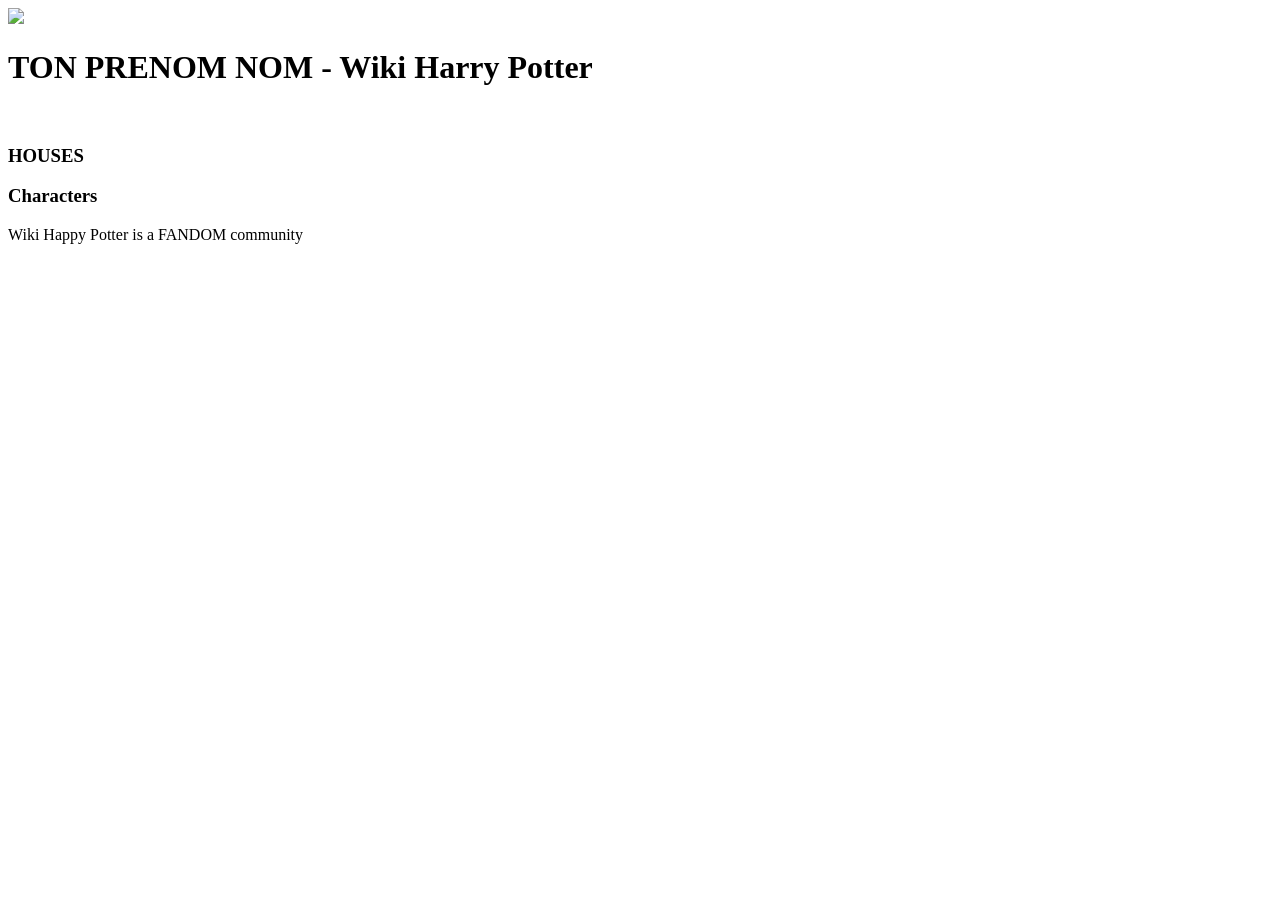
==== index.html @ f0926fb3 "first commit" ====
<!DOCTYPE html>
<html lang="en">
  <head>
    <meta charset="UTF-8" />
    <meta name="viewport" content="width=device-width, initial-scale=1.0" />
    <link rel="stylesheet" href="./css/style.css" />
     <title>TON PRENOM NOM - Partiel Harry Potter</title>
  </head>
  <body>
   
    <main>
       <header class="header">
      <div class="header__right">
        <img src="./images/logo/logo.png" />
      </div>
      <div class="header__left">
        <h1>TON PRENOM NOM - Wiki Harry Potter</h1>
   
        <img src="./images/menu.png" alt="" srcset="" />
      </div>
    </header>
      <section>
        <h3>HOUSES</h3>
        <div class="houses"></div>
      </section>
      <section>
        <h3>Characters</h3>
        <div class="characters"></div>
      </section>
    </main>
    <footer>
      <p>Wiki Happy Potter is a FANDOM community</p>
    </footer>
  </body>
</html>
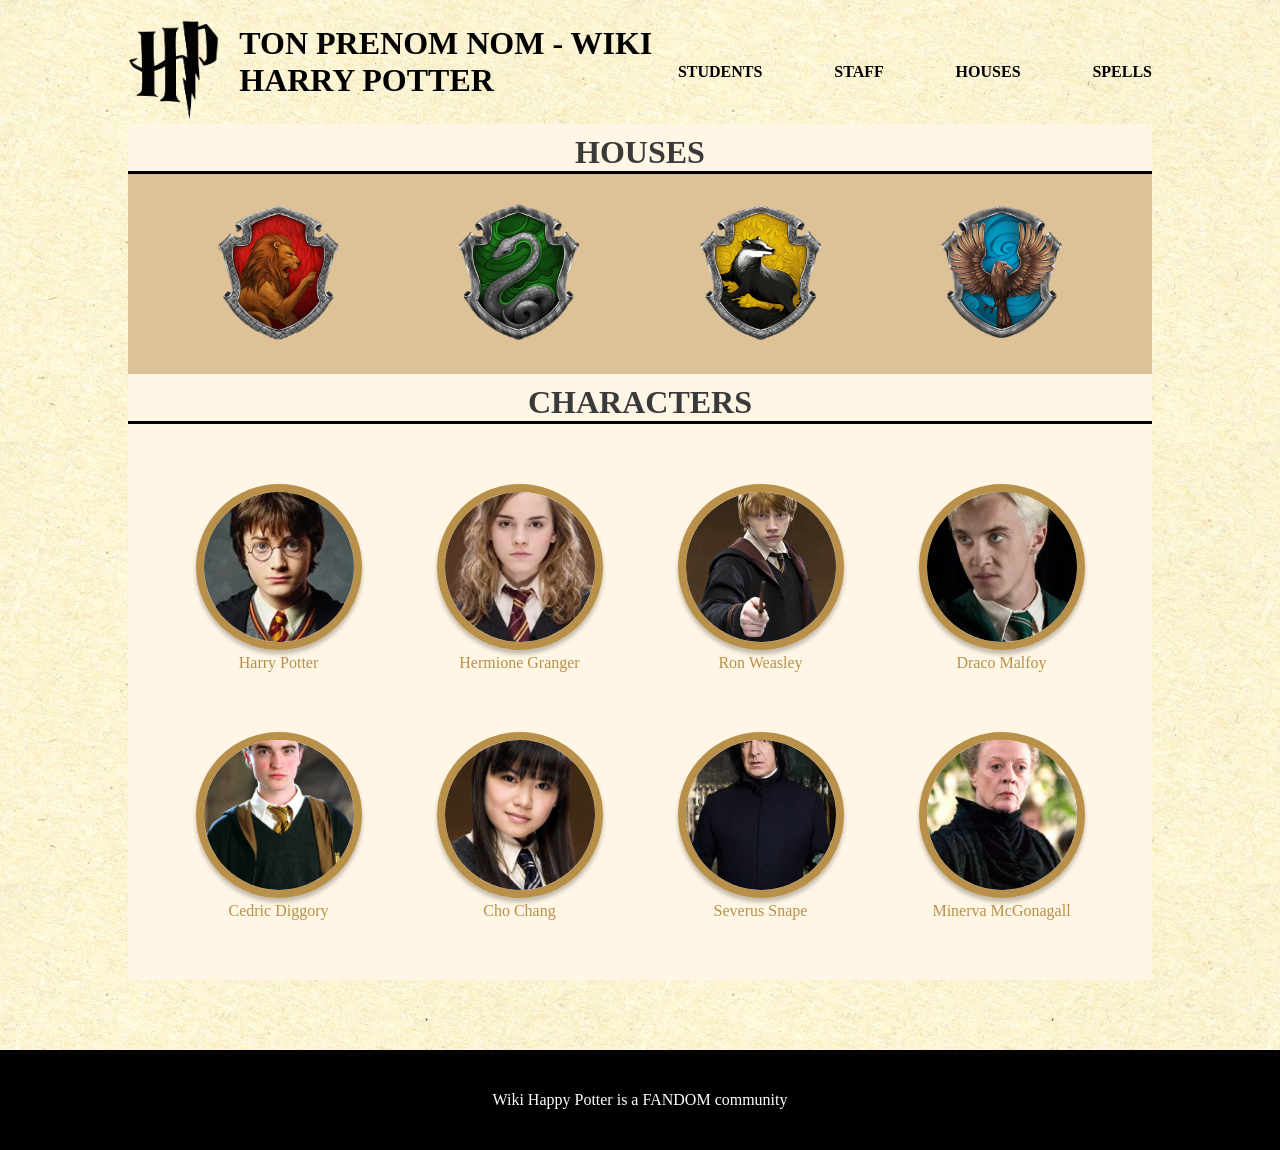
==== commit b3a3e118: "feat(home): restore file structure and add static houses, characters and responsive layout" ====
--- a/index.html
+++ b/index.html
@@ -4,28 +4,70 @@
     <meta charset="UTF-8" />
     <meta name="viewport" content="width=device-width, initial-scale=1.0" />
     <link rel="stylesheet" href="./css/style.css" />
-     <title>TON PRENOM NOM - Partiel Harry Potter</title>
+    <title>TON PRENOM NOM - Partiel Harry Potter</title>
   </head>
   <body>
-   
-    <main>
-       <header class="header">
+    <header class="header">
       <div class="header__right">
-        <img src="./images/logo/logo.png" />
+        <img src="./images/logo/logo.png" alt="Harry Potter Wiki" />
       </div>
       <div class="header__left">
         <h1>TON PRENOM NOM - Wiki Harry Potter</h1>
-   
-        <img src="./images/menu.png" alt="" srcset="" />
+        <ul>
+          <li>Students</li>
+          <li>Staff</li>
+          <li>Houses</li>
+          <li>Spells</li>
+        </ul>
+        <img src="./images/menu.png" alt="Menu" />
       </div>
     </header>
+    <main>
       <section>
-        <h3>HOUSES</h3>
-        <div class="houses"></div>
+        <h3>Houses</h3>
+        <div class="houses">
+          <div><img src="./images/logo/Gryffindor.png" alt="Gryffindor" /></div>
+          <div><img src="./images/logo/Slytherin.png" alt="Slytherin" /></div>
+          <div><img src="./images/logo/Hufflepuff.png" alt="Hufflepuff" /></div>
+          <div><img src="./images/logo/Ravenclaw.png" alt="Ravenclaw" /></div>
+        </div>
       </section>
       <section>
         <h3>Characters</h3>
-        <div class="characters"></div>
+        <div class="characters">
+          <div>
+            <img src="./images/characters/harry.webp" alt="Harry Potter" />
+            <p>Harry Potter</p>
+          </div>
+          <div>
+            <img src="./images/characters/hermione.webp" alt="Hermione Granger" />
+            <p>Hermione Granger</p>
+          </div>
+          <div>
+            <img src="./images/characters/ron.webp" alt="Ron Weasley" />
+            <p>Ron Weasley</p>
+          </div>
+          <div>
+            <img src="./images/characters/draco.webp" alt="Draco Malfoy" />
+            <p>Draco Malfoy</p>
+          </div>
+          <div>
+            <img src="./images/characters/cedric.webp" alt="Cedric Diggory" />
+            <p>Cedric Diggory</p>
+          </div>
+          <div>
+            <img src="./images/characters/cho.webp" alt="Cho Chang" />
+            <p>Cho Chang</p>
+          </div>
+          <div>
+            <img src="./images/characters/snape.webp" alt="Severus Snape" />
+            <p>Severus Snape</p>
+          </div>
+          <div>
+            <img src="./images/characters/mcgonagall.webp" alt="Minerva McGonagall" />
+            <p>Minerva McGonagall</p>
+          </div>
+        </div>
       </section>
     </main>
     <footer>
--- a/css/style.css
+++ b/css/style.css
@@ -0,0 +1,211 @@
+:root {
+  --light: #fff6e6;
+  --darkGrey: #3a3a3a;
+  --gold: #b99049;
+  --red: #b71713;
+  --green: #124b10;
+  --blue: #078cb1;
+  --yellow: #e1b50c;
+}
+
+@font-face {
+  font-family: "Rubik";
+  src: url("./../font/Rubik-Regular.ttf");
+}
+@font-face {
+  font-family: "Rubik";
+  src: url("./../font/Rubik-Bold.ttf");
+  font-weight: bold;
+}
+* {
+  margin: 0;
+  padding: 0;
+}
+
+body {
+  background: url("./../images/bgHP.webp") repeat;
+  font-family: "Rubik";
+}
+
+main {
+  background-color: var(--light);
+  max-width: 1024px;
+  margin: auto;
+  margin-bottom: 70px;
+}
+main h3 {
+  text-transform: uppercase;
+  border-bottom: 3px solid black;
+  text-align: center;
+  color: var(--darkGrey);
+  font-family: Rubik;
+  font-size: 32px;
+  font-style: normal;
+  font-weight: 700;
+  line-height: normal;
+  padding-top: 10px;
+}
+main h2 {
+  color: var(--darkGrey);
+  text-align: center;
+  font-family: Roboto;
+  font-size: 40px;
+  font-style: normal;
+  font-weight: 400;
+  line-height: normal;
+  margin-bottom: 54px;
+}
+
+footer {
+  background-color: #000;
+  height: 100px;
+  display: flex;
+  justify-content: center;
+  align-items: center;
+}
+footer p {
+  text-align: center;
+  color: #fff;
+}
+
+.header {
+  display: flex;
+  max-width: 1024px;
+  margin: auto;
+  margin-top: 20px;
+}
+.header h1 {
+  margin-bottom: 20px;
+}
+.header__right img {
+  height: 100px;
+  margin-right: 20px;
+}
+.header__left {
+  width: 100%;
+  display: flex;
+  align-items: center;
+  text-transform: uppercase;
+}
+.header__left ul {
+  display: flex;
+  justify-content: space-between;
+  width: 80%;
+}
+.header__left ul li {
+  list-style: none;
+  font-weight: bold;
+}
+.header__left img {
+  display: none;
+}
+
+.houses {
+  display: flex;
+  justify-content: space-around;
+  background: rgba(185, 144, 73, 0.5);
+  padding: 30px;
+  flex-wrap: wrap;
+}
+.houses > div {
+  border-radius: 140px;
+  width: 140px;
+  height: 140px;
+  text-align: center;
+}
+.houses > div:hover {
+  background: var(--light);
+}
+.houses img {
+  width: 121px;
+  height: 136px;
+}
+
+.characters {
+  display: flex;
+  justify-content: space-around;
+  flex-wrap: wrap;
+  padding: 30px;
+}
+.characters > div {
+  padding: 30px;
+}
+.characters img {
+  width: 150px;
+  height: 150px;
+  border-radius: 150px;
+  border: 8px solid var(--gold);
+  box-shadow: 0px 4px 4px 0px rgba(0, 0, 0, 0.25);
+  object-fit: cover;
+}
+.characters p {
+  text-align: center;
+  color: var(--gold);
+}
+
+/* PAGE PERSO */
+.page_perso h3 {
+  padding: 50px 50px 0 50px;
+}
+.page_perso .perso {
+  background: rgba(185, 144, 73, 0.5);
+  padding: 50px;
+  display: flex;
+}
+.page_perso .perso__right {
+  display: flex;
+  flex-direction: column;
+  justify-content: space-between;
+  width: 100%;
+}
+.page_perso .perso__right > div {
+  display: flex;
+  justify-content: space-around;
+}
+.page_perso .perso__right p.attr {
+  font-weight: bold;
+}
+.page_perso figure {
+  width: 215px;
+  margin-right: 120px;
+}
+.page_perso figure img {
+  width: 100%;
+}
+.page_perso figure figcaption {
+  background: rgba(255, 255, 255, 0.5);
+  display: flex;
+  align-items: center;
+  height: 66px;
+  justify-content: center;
+  font-size: 20px;
+}
+.page_perso .house__perso {
+  display: flex;
+  justify-content: center;
+  align-items: center;
+}
+
+@media screen and (max-width: 425px) {
+  .header {
+    width: 90%;
+  }
+  .header h1,
+.header ul {
+    display: none;
+  }
+  .header__left {
+    justify-content: flex-end;
+  }
+  .header__left img {
+    display: block;
+    height: 70px;
+  }
+
+  .houses {
+    flex-direction: column;
+    align-items: center;
+  }
+}
+
+/*# sourceMappingURL=style.css.map */
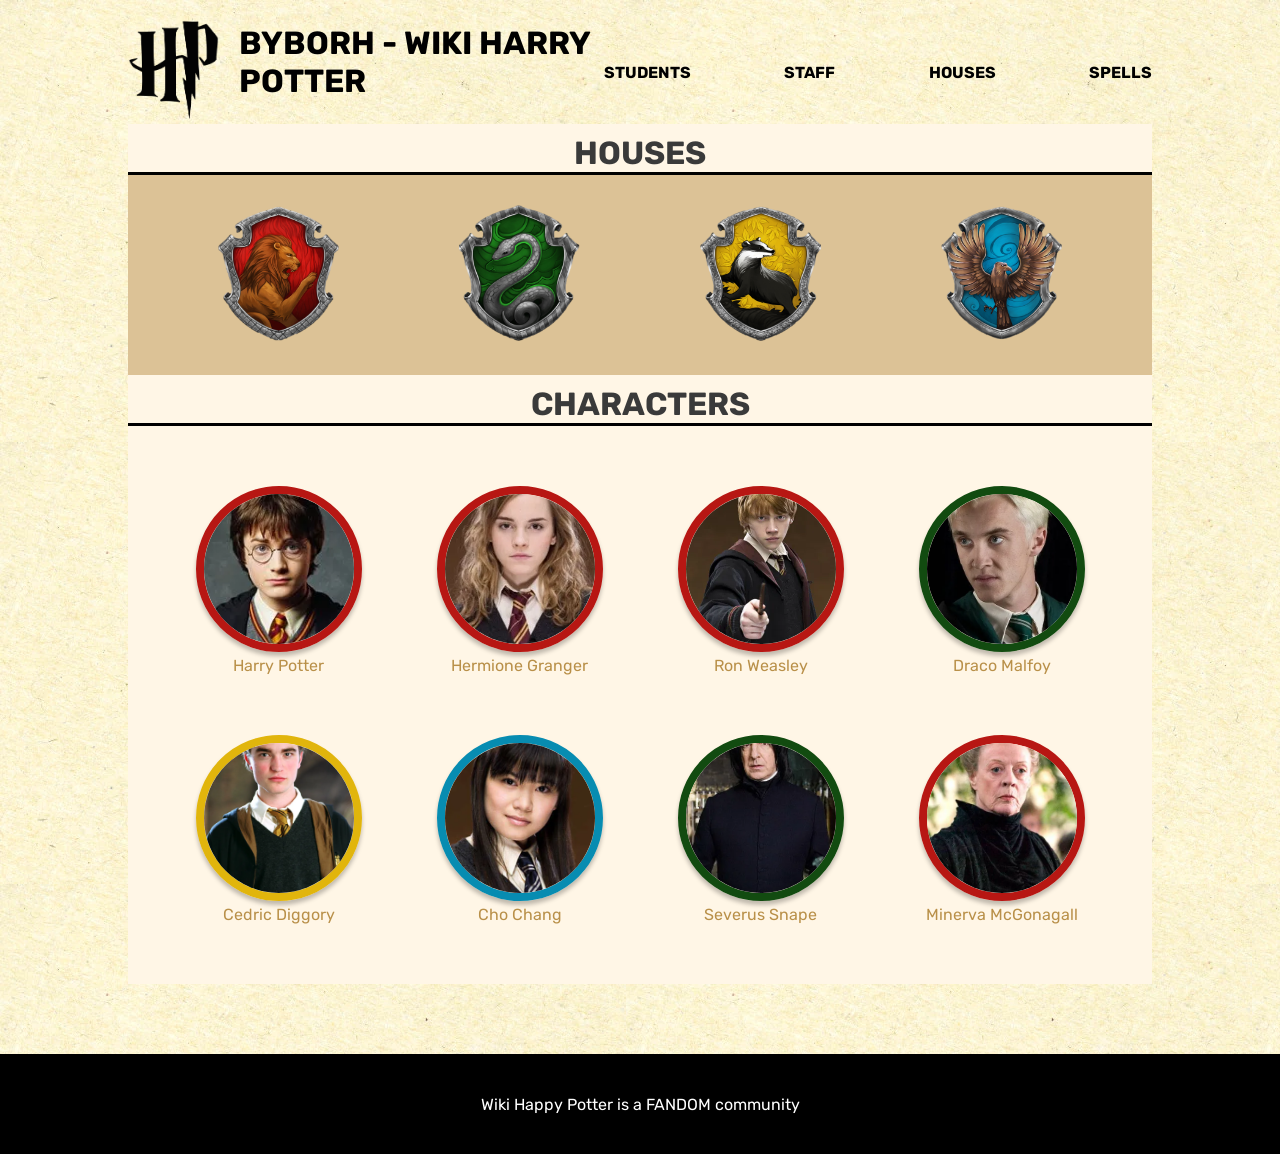
==== commit 355b333d: "feat(details): partie 2" ====
--- a/index.html
+++ b/index.html
@@ -4,7 +4,7 @@
     <meta charset="UTF-8" />
     <meta name="viewport" content="width=device-width, initial-scale=1.0" />
     <link rel="stylesheet" href="./css/style.css" />
-    <title>TON PRENOM NOM - Partiel Harry Potter</title>
+    <title>byborh - Partiel Harry Potter</title>
   </head>
   <body>
     <header class="header">
@@ -12,7 +12,7 @@
         <img src="./images/logo/logo.png" alt="Harry Potter Wiki" />
       </div>
       <div class="header__left">
-        <h1>TON PRENOM NOM - Wiki Harry Potter</h1>
+        <h1>byborh - Wiki Harry Potter</h1>
         <ul>
           <li>Students</li>
           <li>Staff</li>
@@ -35,35 +35,37 @@
       <section>
         <h3>Characters</h3>
         <div class="characters">
-          <div>
-            <img src="./images/characters/harry.webp" alt="Harry Potter" />
-            <p>Harry Potter</p>
+          <div class="gryffindor">
+            <a href="details.html">
+              <img src="./images/characters/harry.webp" alt="Harry Potter" />
+              <p>Harry Potter</p>
+            </a>
           </div>
-          <div>
+          <div class="gryffindor">
             <img src="./images/characters/hermione.webp" alt="Hermione Granger" />
             <p>Hermione Granger</p>
           </div>
-          <div>
+          <div class="gryffindor">
             <img src="./images/characters/ron.webp" alt="Ron Weasley" />
             <p>Ron Weasley</p>
           </div>
-          <div>
+          <div class="slytherin">
             <img src="./images/characters/draco.webp" alt="Draco Malfoy" />
             <p>Draco Malfoy</p>
           </div>
-          <div>
+          <div class="hufflepuff">
             <img src="./images/characters/cedric.webp" alt="Cedric Diggory" />
             <p>Cedric Diggory</p>
           </div>
-          <div>
+          <div class="ravenclaw">
             <img src="./images/characters/cho.webp" alt="Cho Chang" />
             <p>Cho Chang</p>
           </div>
-          <div>
+          <div class="slytherin">
             <img src="./images/characters/snape.webp" alt="Severus Snape" />
             <p>Severus Snape</p>
           </div>
-          <div>
+          <div class="gryffindor">
             <img src="./images/characters/mcgonagall.webp" alt="Minerva McGonagall" />
             <p>Minerva McGonagall</p>
           </div>
--- a/css/style.css
+++ b/css/style.css
@@ -142,6 +142,30 @@
   text-align: center;
   color: var(--gold);
 }
+.characters a {
+  text-decoration: none;
+}
+.characters .gryffindor img {
+  border-color: var(--red);
+}
+.characters .slytherin img {
+  border-color: var(--green);
+}
+.characters .hufflepuff img {
+  border-color: var(--yellow);
+}
+.characters .ravenclaw img {
+  border-color: var(--blue);
+}
+
+.houses > div,
+.characters > div {
+  transition: transform 0.3s;
+}
+.houses > div:hover,
+.characters > div:hover {
+  transform: scale(1.1);
+}
 
 /* PAGE PERSO */
 .page_perso h3 {
@@ -156,11 +180,15 @@
   display: flex;
   flex-direction: column;
   justify-content: space-between;
+  gap: 20px;
   width: 100%;
 }
 .page_perso .perso__right > div {
   display: flex;
   justify-content: space-around;
+}
+.page_perso .perso__right > div > div {
+  flex: 1;
 }
 .page_perso .perso__right p.attr {
   font-weight: bold;
@@ -184,6 +212,10 @@
   display: flex;
   justify-content: center;
   align-items: center;
+  padding: 30px;
+}
+.page_perso .house__perso img {
+  width: 200px;
 }
 
 @media screen and (max-width: 425px) {
@@ -206,6 +238,16 @@
     flex-direction: column;
     align-items: center;
   }
+
+  .page_perso .perso {
+    flex-direction: column;
+    align-items: center;
+    padding: 30px;
+  }
+  .page_perso figure {
+    margin-right: 0;
+    margin-bottom: 30px;
+  }
 }
 
 /*# sourceMappingURL=style.css.map */
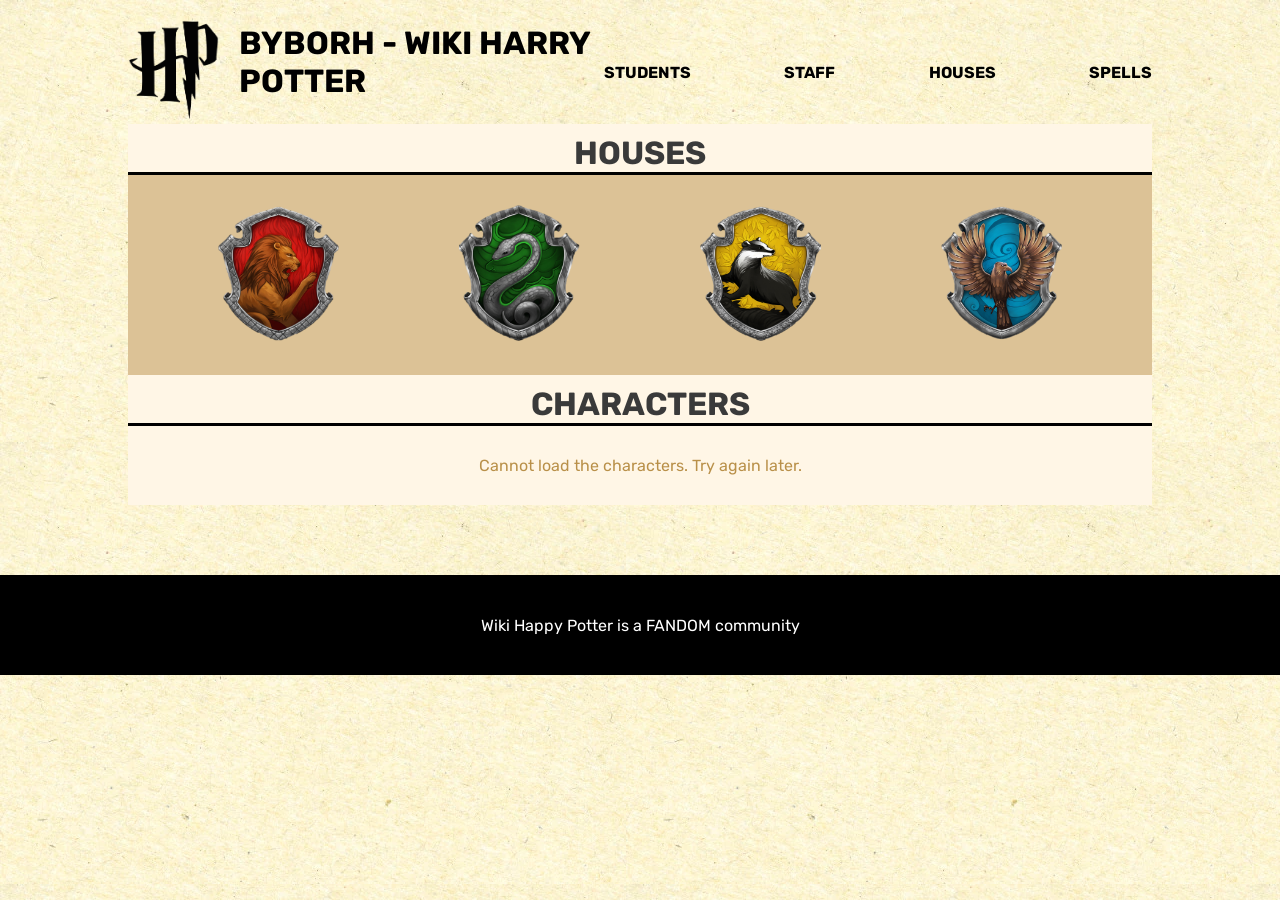
==== commit 5158ac6f: "style menu" ====
--- a/index.html
+++ b/index.html
@@ -26,54 +26,21 @@
       <section>
         <h3>Houses</h3>
         <div class="houses">
-          <div><img src="./images/logo/Gryffindor.png" alt="Gryffindor" /></div>
-          <div><img src="./images/logo/Slytherin.png" alt="Slytherin" /></div>
-          <div><img src="./images/logo/Hufflepuff.png" alt="Hufflepuff" /></div>
-          <div><img src="./images/logo/Ravenclaw.png" alt="Ravenclaw" /></div>
+          <div data-house="Gryffindor"><img src="./images/logo/Gryffindor.png" alt="Gryffindor" /></div>
+          <div data-house="Slytherin"><img src="./images/logo/Slytherin.png" alt="Slytherin" /></div>
+          <div data-house="Hufflepuff"><img src="./images/logo/Hufflepuff.png" alt="Hufflepuff" /></div>
+          <div data-house="Ravenclaw"><img src="./images/logo/Ravenclaw.png" alt="Ravenclaw" /></div>
         </div>
       </section>
       <section>
         <h3>Characters</h3>
-        <div class="characters">
-          <div class="gryffindor">
-            <a href="details.html">
-              <img src="./images/characters/harry.webp" alt="Harry Potter" />
-              <p>Harry Potter</p>
-            </a>
-          </div>
-          <div class="gryffindor">
-            <img src="./images/characters/hermione.webp" alt="Hermione Granger" />
-            <p>Hermione Granger</p>
-          </div>
-          <div class="gryffindor">
-            <img src="./images/characters/ron.webp" alt="Ron Weasley" />
-            <p>Ron Weasley</p>
-          </div>
-          <div class="slytherin">
-            <img src="./images/characters/draco.webp" alt="Draco Malfoy" />
-            <p>Draco Malfoy</p>
-          </div>
-          <div class="hufflepuff">
-            <img src="./images/characters/cedric.webp" alt="Cedric Diggory" />
-            <p>Cedric Diggory</p>
-          </div>
-          <div class="ravenclaw">
-            <img src="./images/characters/cho.webp" alt="Cho Chang" />
-            <p>Cho Chang</p>
-          </div>
-          <div class="slytherin">
-            <img src="./images/characters/snape.webp" alt="Severus Snape" />
-            <p>Severus Snape</p>
-          </div>
-          <div class="gryffindor">
-            <img src="./images/characters/mcgonagall.webp" alt="Minerva McGonagall" />
-            <p>Minerva McGonagall</p>
-          </div>
-        </div>
+        <div class="characters"></div>
       </section>
     </main>
     <footer>
       <p>Wiki Happy Potter is a FANDOM community</p>
     </footer>
+    <script src="./js/menu.js"></script>
+    <script src="./js/index.js"></script>
   </body>
 </html>
--- a/css/style.css
+++ b/css/style.css
@@ -112,8 +112,9 @@
   width: 140px;
   height: 140px;
   text-align: center;
-}
-.houses > div:hover {
+  cursor: pointer;
+}
+.houses > div:hover, .houses > div.active {
   background: var(--light);
 }
 .houses img {
@@ -137,6 +138,7 @@
   border: 8px solid var(--gold);
   box-shadow: 0px 4px 4px 0px rgba(0, 0, 0, 0.25);
   object-fit: cover;
+  transition: border-color 0.3s;
 }
 .characters p {
   text-align: center;
@@ -145,16 +147,16 @@
 .characters a {
   text-decoration: none;
 }
-.characters .gryffindor img {
+.characters .gryffindor:hover img {
   border-color: var(--red);
 }
-.characters .slytherin img {
+.characters .slytherin:hover img {
   border-color: var(--green);
 }
-.characters .hufflepuff img {
+.characters .hufflepuff:hover img {
   border-color: var(--yellow);
 }
-.characters .ravenclaw img {
+.characters .ravenclaw:hover img {
   border-color: var(--blue);
 }
 
@@ -228,10 +230,34 @@
   }
   .header__left {
     justify-content: flex-end;
+    flex-wrap: wrap;
   }
   .header__left img {
     display: block;
     height: 70px;
+    cursor: pointer;
+  }
+  .header--open {
+    flex-wrap: wrap;
+  }
+  .header--open .header__left {
+    display: contents;
+  }
+  .header--open .header__left img {
+    margin-left: auto;
+    align-self: center;
+  }
+  .header--open ul {
+    display: flex;
+    flex-direction: column;
+    align-items: center;
+    gap: 10px;
+    width: 100vw;
+    margin-left: -5vw;
+    flex-shrink: 0;
+    padding: 10px 0;
+    background: #fff;
+    order: 1;
   }
 
   .houses {
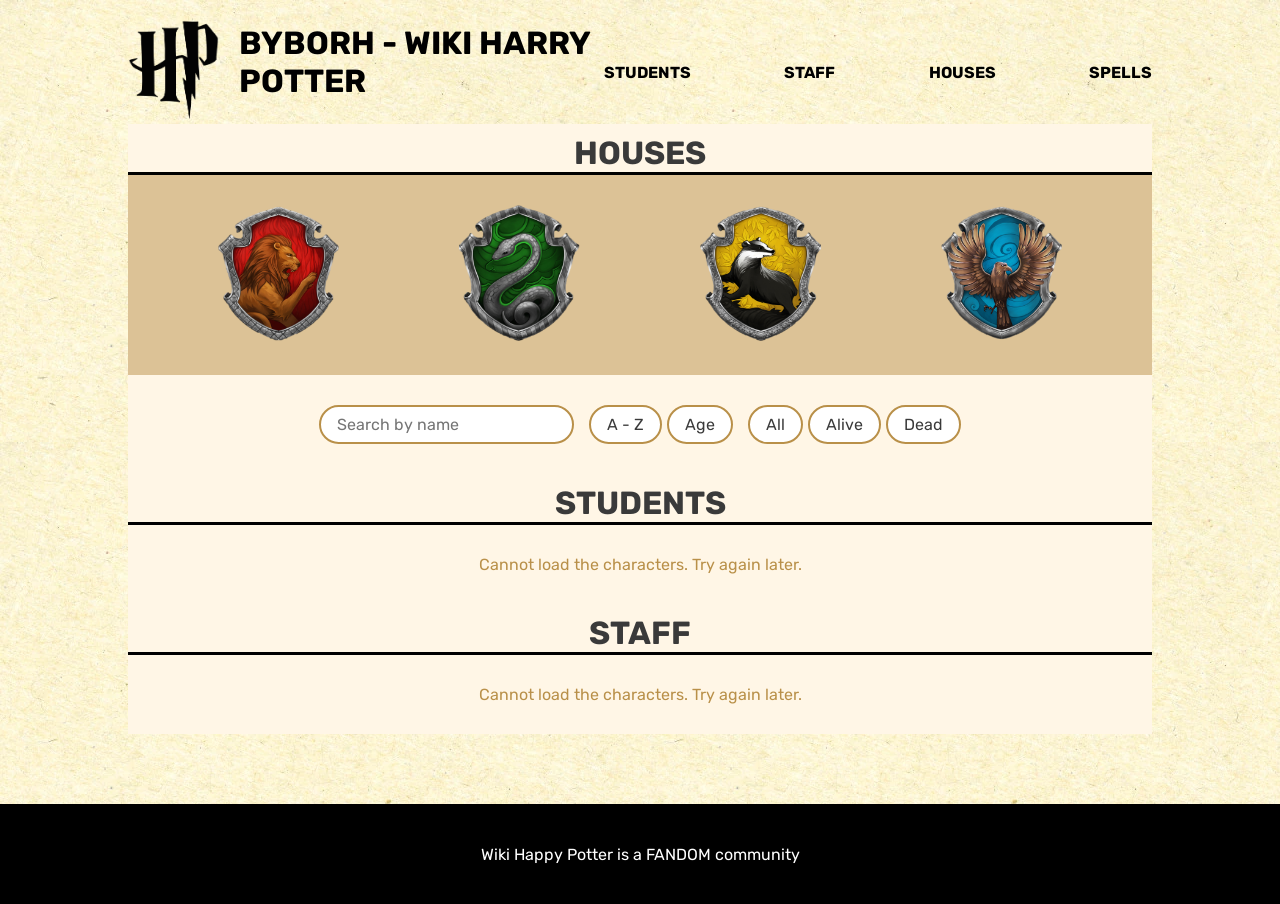
==== commit 7adbb0d8: "partie 5" ====
--- a/index.html
+++ b/index.html
@@ -32,14 +32,31 @@
           <div data-house="Ravenclaw"><img src="./images/logo/Ravenclaw.png" alt="Ravenclaw" /></div>
         </div>
       </section>
+      <div class="toolbar">
+        <input class="toolbar__search" type="search" placeholder="Search by name" aria-label="Search by name" />
+        <div class="toolbar__group">
+          <button type="button" data-sort="name">A - Z</button>
+          <button type="button" data-sort="age">Age</button>
+        </div>
+        <div class="toolbar__group">
+          <button type="button" data-status="all">All</button>
+          <button type="button" data-status="alive">Alive</button>
+          <button type="button" data-status="dead">Dead</button>
+        </div>
+      </div>
       <section>
-        <h3>Characters</h3>
-        <div class="characters"></div>
+        <h3>Students</h3>
+        <div class="characters" id="students"></div>
+      </section>
+      <section>
+        <h3>Staff</h3>
+        <div class="characters" id="staff"></div>
       </section>
     </main>
     <footer>
       <p>Wiki Happy Potter is a FANDOM community</p>
     </footer>
+    <script src="./js/common.js"></script>
     <script src="./js/menu.js"></script>
     <script src="./js/index.js"></script>
   </body>
--- a/css/style.css
+++ b/css/style.css
@@ -158,6 +158,41 @@
 }
 .characters .ravenclaw:hover img {
   border-color: var(--blue);
+}
+
+.dead {
+  filter: grayscale(100%);
+}
+
+.toolbar {
+  display: flex;
+  flex-wrap: wrap;
+  justify-content: center;
+  gap: 15px;
+  padding: 30px;
+}
+.toolbar__group {
+  display: flex;
+  gap: 5px;
+}
+.toolbar__search, .toolbar button {
+  font-family: "Rubik";
+  font-size: 16px;
+  padding: 8px 16px;
+  border: 2px solid var(--gold);
+  border-radius: 20px;
+  background: #fff;
+  color: var(--darkGrey);
+}
+.toolbar__search {
+  min-width: 220px;
+}
+.toolbar button {
+  cursor: pointer;
+}
+.toolbar button:hover, .toolbar button.active {
+  background: var(--gold);
+  color: #fff;
 }
 
 .houses > div,
